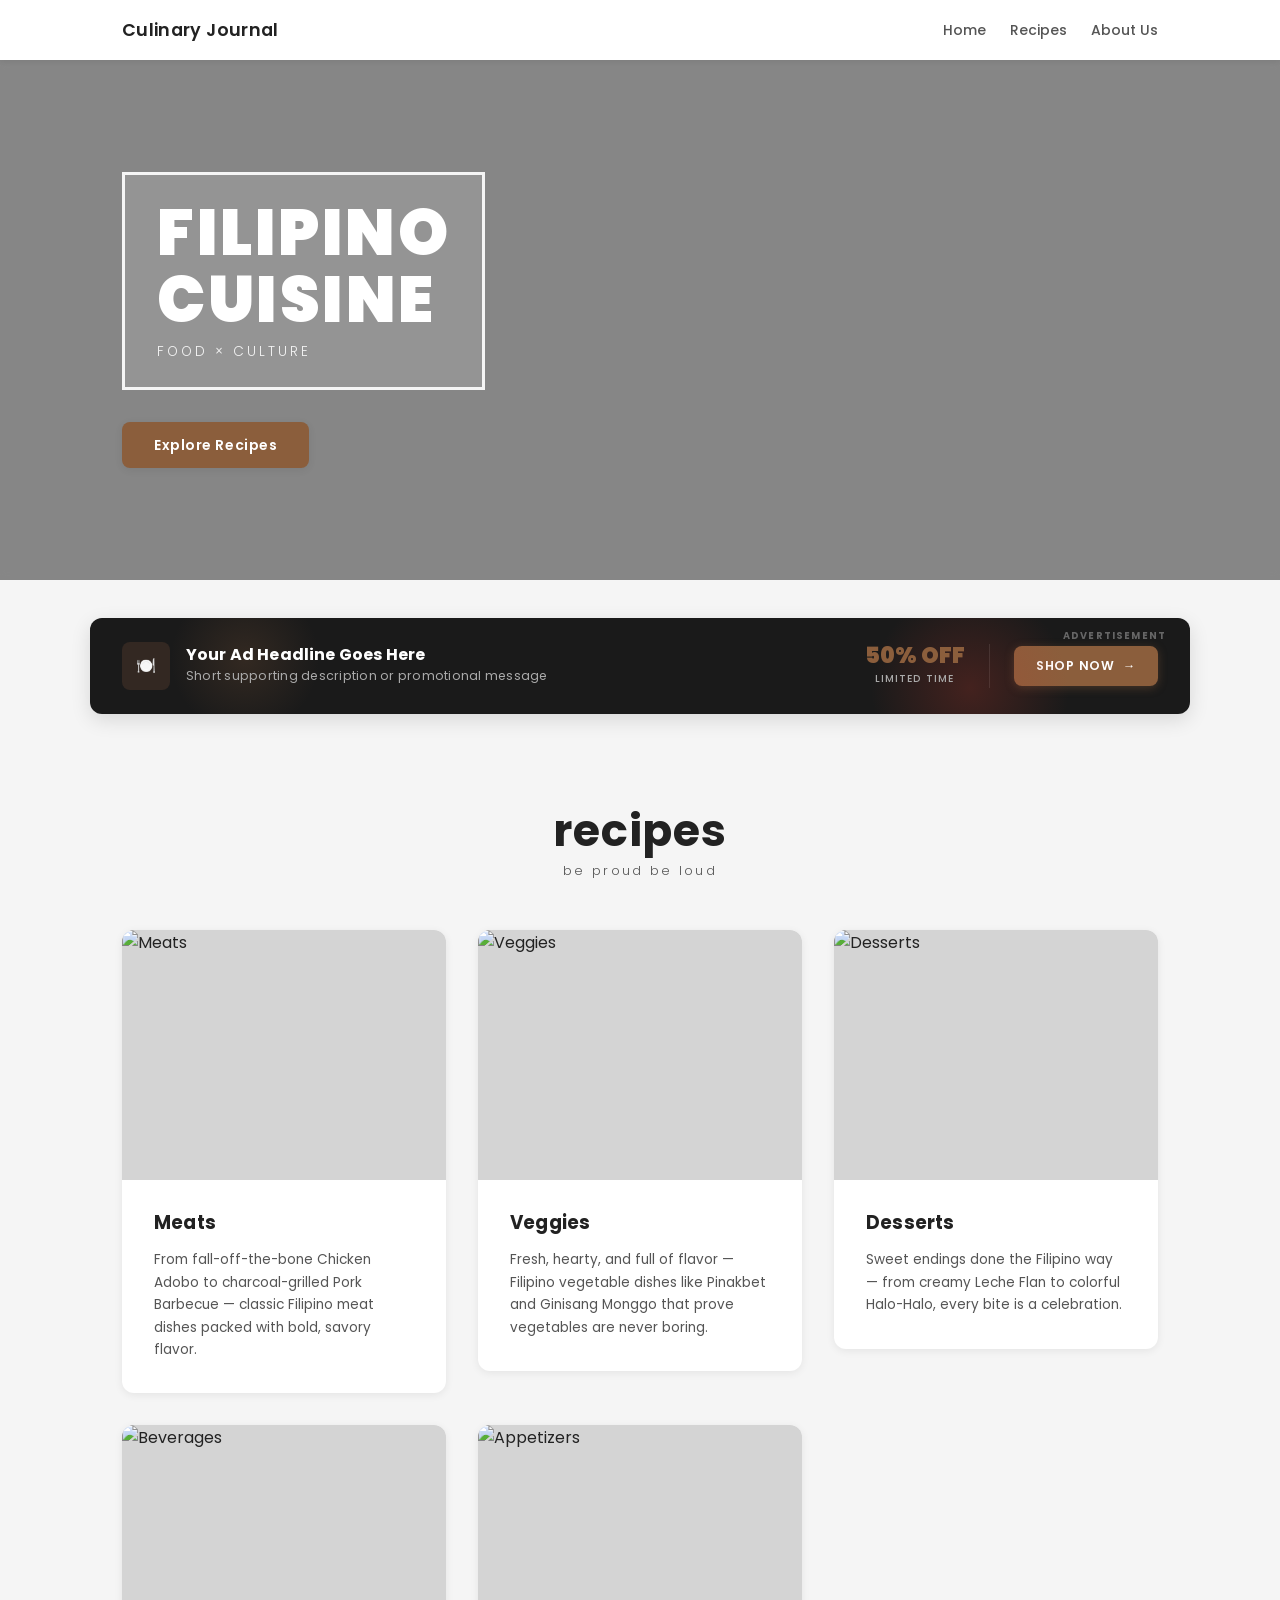
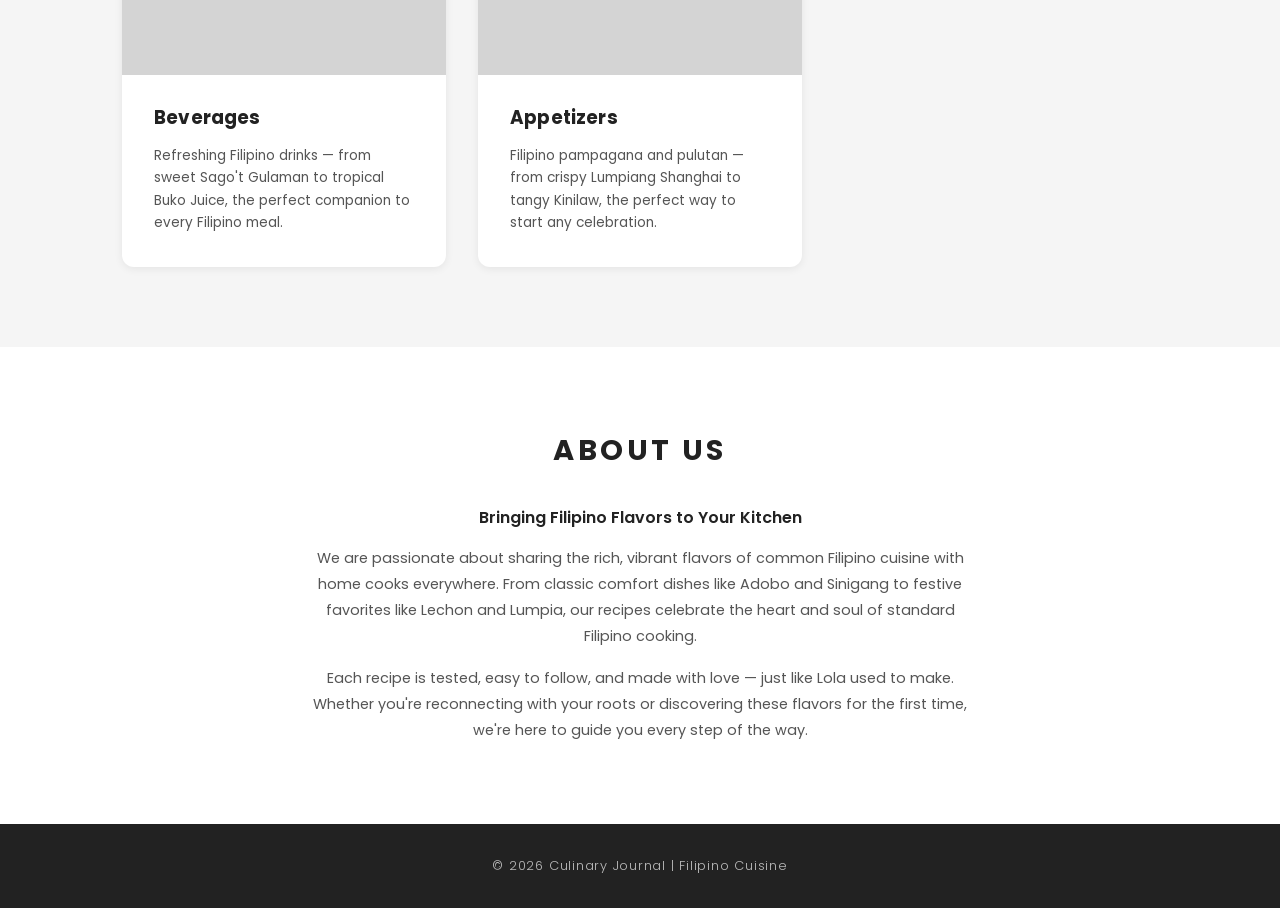
==== index.html @ 7a421aa6 "first commit" ====
<!DOCTYPE html>
<html lang="en">
<head>
    <meta charset="UTF-8">
    <meta name="viewport" content="width=device-width, initial-scale=1.0">
    <title>FilipinoCuisine.com</title>
    <link rel="preconnect" href="https://fonts.googleapis.com">
    <link rel="preconnect" href="https://fonts.gstatic.com" crossorigin>
    <link href="https://fonts.googleapis.com/css2?family=Poppins:ital,wght@0,300;0,400;0,500;0,600;0,700;0,900;1,300&display=swap" rel="stylesheet">
    <link rel="stylesheet" href="style.css">
</head>
<body>

    <header class="site-header">
        <nav class="nav-container">
            <a href="index.html" class="nav-logo">Culinary Journal</a>
            <ul class="nav-links">
                <li><a href="#hero" class="nav-link">Home</a></li>
                <li><a href="#recipes" class="nav-link">Recipes</a></li>
                <li><a href="#about" class="nav-link">About Us</a></li>
                
            </ul>
        </nav>
    </header>

    <main>

        <section class="hero" id="hero">
            <div class="hero-overlay"></div>
            <div class="hero-content">
                <div class="hero-title-box">
                    <h1 class="hero-title">FILIPINO<br>CUISINE</h1>
                    <p class="hero-subtitle">FOOD &times; CULTURE</p>
                </div>
                <a href="#recipes" class="hero-btn">Explore Recipes</a>
            </div>
        </section>
    <br>
        <!-- ══════════════════════════════════════════
             ADVERTISEMENT BANNER
             ══════════════════════════════════════════ -->
        <div class="ad-banner-wrapper">
    <div class="ad-banner">
        <span class="ad-label-top">ADVERTISEMENT</span>

        <div class="ad-content-area">
            <div class="ad-left">
                <div class="ad-icon-container">
                    <span class="ad-icon-img">🍽️</span>
                </div>
                <div class="ad-text-group">
                    <h4 class="ad-headline">Your Ad Headline Goes Here</h4>
                    <p class="ad-subtext">Short supporting description or promotional message</p>
                </div>
            </div>

            <div class="ad-promo-section">
                <div class="ad-promo-badge">
                    <span class="ad-promo-main">50% OFF</span>
                    <span class="ad-promo-sub">LIMITED TIME</span>
                </div>
                
                <div class="ad-vertical-divider"></div>
                
                <div class="ad-right">
                    <a href="#" class="ad-cta">SHOP NOW <span class="arrow">→</span></a>
                </div>
            </div>
        </div>
    </div>
</div>
       
        <!-- ══ END ADVERTISEMENT BANNER ══ -->

        <section class="recipes-section" id="recipes">
            <div class="section-container">
                <div class="section-header">
                    <h2 class="section-title">recipes</h2>
                    <p class="section-tagline">be proud be loud</p>
                </div>

                <div class="recipes-grid home-grid">

                    <a href="meats.html" class="recipe-link">
                        <article class="recipe-card">
                            <img src="adoboy.jpg" alt="Meats" class="card-image">
                            <div class="card-body">
                                <h3 class="card-title">Meats</h3>
                                <p class="card-description">From fall-off-the-bone Chicken Adobo to charcoal-grilled Pork Barbecue — classic Filipino meat dishes packed with bold, savory flavor.</p>
                            </div>
                        </article>
                    </a>

                    <a href="veggies.html" class="recipe-link">
                        <article class="recipe-card">
                            <img src="your-veggies-cover.jpg" alt="Veggies" class="card-image">
                            <div class="card-body">
                                <h3 class="card-title">Veggies</h3>
                                <p class="card-description">Fresh, hearty, and full of flavor — Filipino vegetable dishes like Pinakbet and Ginisang Monggo that prove vegetables are never boring.</p>
                            </div>
                        </article>
                    </a>

                    <a href="desserts.html" class="recipe-link">
                        <article class="recipe-card">
                            <img src="your-desserts-cover.jpg" alt="Desserts" class="card-image">
                            <div class="card-body">
                                <h3 class="card-title">Desserts</h3>
                                <p class="card-description">Sweet endings done the Filipino way — from creamy Leche Flan to colorful Halo-Halo, every bite is a celebration.</p>
                            </div>
                        </article>
                    </a>

                    <a href="beverages.html" class="recipe-link">
                        <article class="recipe-card">
                            <img src="your-beverages-cover.jpg" alt="Beverages" class="card-image">
                            <div class="card-body">
                                <h3 class="card-title">Beverages</h3>
                                <p class="card-description">Refreshing Filipino drinks — from sweet Sago't Gulaman to tropical Buko Juice, the perfect companion to every Filipino meal.</p>
                            </div>
                        </article>
                    </a>

                    <a href="appetizers.html" class="recipe-link">
                        <article class="recipe-card">
                            <img src="your-appetizers-cover.jpg" alt="Appetizers" class="card-image">
                            <div class="card-body">
                                <h3 class="card-title">Appetizers</h3>
                                <p class="card-description">Filipino pampagana and pulutan — from crispy Lumpiang Shanghai to tangy Kinilaw, the perfect way to start any celebration.</p>
                            </div>
                        </article>
                    </a>

                </div>
            </div>
        </section>

        <section class="about-section" id="about">
            <div class="section-container">
                <h2 class="about-title">ABOUT US</h2>
                <div class="about-body">
                    <p class="about-heading-text">Bringing Filipino Flavors to Your Kitchen</p>
                    <p class="about-text">We are passionate about sharing the rich, vibrant flavors of common Filipino cuisine with home cooks everywhere. From classic comfort dishes like Adobo and Sinigang to festive favorites like Lechon and Lumpia, our recipes celebrate the heart and soul of standard Filipino cooking.</p>
                    <p class="about-text">Each recipe is tested, easy to follow, and made with love — just like Lola used to make. Whether you're reconnecting with your roots or discovering these flavors for the first time, we're here to guide you every step of the way.</p>
                </div>
            </div>
        </section>

    </main>

    <footer class="site-footer">
        <p class="footer-text">&copy; 2026 Culinary Journal | Filipino Cuisine</p>
    </footer>

</body>
</html>
---- style.css ----
/* ============================================================
   FilipinoCuisine.com — style.css
   ============================================================ */

/* ── RESET & BASE ─────────────────────────────────────────── */
*,
*::before,
*::after {
    box-sizing: border-box;
    margin: 0;
    padding: 0;
}

html {
    scroll-behavior: smooth;
    font-size: 16px;
}

body {
    font-family: 'Poppins', sans-serif;
    background-color: #f5f5f5;
    color: #222222;
    line-height: 1.6;
    overflow-x: hidden;
}

a {
    text-decoration: none;
    color: inherit;
}

ul,
ol {
    list-style: none;
}

img {
    display: block;
    max-width: 100%;
}

/* ── CSS VARIABLES ────────────────────────────────────────── */
:root {
    --bg: #f5f5f5;
    --bg-white: #ffffff;
    --text: #222222;
    --text-muted: #555555;
    --accent: #8B5E3C;
    --accent-dark: #6e4a2d;
    --border-light: #e0e0e0;
    --shadow-sm: 0 2px 8px rgba(0, 0, 0, 0.07);
    --shadow-md: 0 6px 20px rgba(0, 0, 0, 0.12);
    --shadow-lg: 0 12px 32px rgba(0, 0, 0, 0.18);
    --radius-sm: 8px;
    --radius-md: 12px;
    --max-width: 1100px;
    --transition: 0.3s ease;
}

/* ── LAYOUT HELPERS ───────────────────────────────────────── */
.section-container {
    width: 100%;
    max-width: var(--max-width);
    margin: 0 auto;
    padding: 0 2rem;
}

/* ── HEADER / NAV ─────────────────────────────────────────── */
.site-header {
    position: sticky;
    top: 0;
    z-index: 100;
    background-color: var(--bg-white);
    box-shadow: 0 1px 6px rgba(0, 0, 0, 0.08);
}

.nav-container {
    max-width: var(--max-width);
    margin: 0 auto;
    padding: 1rem 2rem;
    display: flex;
    align-items: center;
    justify-content: space-between;
}

.nav-logo {
    font-size: 1.1rem;
    font-weight: 600;
    letter-spacing: 0.02em;
    color: var(--text);
    transition: color var(--transition);
    flex-shrink: 0;
}

.nav-logo:hover {
    color: var(--accent);
}

.nav-links {
    display: flex;
    align-items: center;
    gap: 1.5rem;
    list-style: none;
    flex-wrap: wrap;
}

.nav-link {
    font-size: 0.875rem;
    font-weight: 500;
    color: var(--text-muted);
    position: relative;
    padding-bottom: 3px;
    transition: color var(--transition);
}

.nav-link::after {
    content: '';
    position: absolute;
    bottom: 0;
    left: 0;
    width: 0;
    height: 2px;
    background-color: var(--accent);
    transition: width var(--transition);
}

.nav-link:hover {
    color: var(--accent);
}

.nav-link:hover::after {
    width: 100%;
}

/* ── HERO SECTION (homepage) ──────────────────────────────── */
.hero {
    position: relative;
    min-height: 520px;
    display: flex;
    align-items: center;
    justify-content: flex-start;
    background-image: url('bakbrowney.jpg');
    background-size: cover;
    background-position: center;
    background-repeat: no-repeat;
    overflow: hidden;
}

.hero-overlay {
    position: absolute;
    inset: 0;
    background: rgba(0, 0, 0, 0.45);
    backdrop-filter: blur(4px);
    -webkit-backdrop-filter: blur(4px);
}

.hero-content {
    position: relative;
    z-index: 1;
    max-width: var(--max-width);
    width: 100%;
    margin: 0 auto;
    padding: 4rem 2rem;
    display: flex;
    flex-direction: column;
    align-items: flex-start;
    gap: 2rem;
}

.hero-title-box {
    border: 3px solid rgba(255, 255, 255, 0.9);
    padding: 1.5rem 2rem;
    background-color: rgba(255, 255, 255, 0.12);
    backdrop-filter: blur(2px);
}

.hero-title {
    font-size: clamp(2.4rem, 6vw, 4rem);
    font-weight: 900;
    line-height: 1.05;
    letter-spacing: 0.04em;
    color: #ffffff;
    text-transform: uppercase;
}

.hero-subtitle {
    font-size: 0.85rem;
    font-weight: 300;
    letter-spacing: 0.22em;
    color: rgba(255, 255, 255, 0.88);
    text-transform: uppercase;
    margin-top: 0.5rem;
}

.hero-btn {
    display: inline-block;
    padding: 0.75rem 2rem;
    background-color: var(--accent);
    color: #ffffff;
    font-size: 0.875rem;
    font-weight: 600;
    letter-spacing: 0.04em;
    border-radius: var(--radius-sm);
    transition: background-color var(--transition), transform var(--transition), box-shadow var(--transition);
    box-shadow: var(--shadow-sm);
}

.hero-btn:hover {
    background-color: var(--accent-dark);
    transform: scale(1.04);
    box-shadow: var(--shadow-md);
}

/* ── HERO SECTION (category pages) ───────────────────────── */
.hero2 {
    position: relative;
    min-height: 380px;
    display: flex;
    align-items: center;
    justify-content: center;
    background-color: #4a3728;
    background-size: cover;
    background-position: center;
    background-repeat: no-repeat;
    overflow: hidden;
}

.hero-content2 {
    position: relative;
    z-index: 1;
    text-align: center;
    display: flex;
    flex-direction: column;
    align-items: center;
    gap: 1.5rem;
    padding: 3rem 2rem;
}

/* ── AD BANNER ────────────────────────────────────────────── */
/* ── REFINED AD BANNER ────────────────────────────────────── */
.ad-banner-wrapper {
    width: 100%;
    padding: 12px 2rem;
    display: flex;
    justify-content: center;
}

.ad-banner {
    width: 100%;
    max-width: var(--max-width);
    background: #1a1a1a; 
    border-radius: var(--radius-md);
    padding: 24px 32px;
    position: relative;
    overflow: hidden;
    box-shadow: var(--shadow-md);
}

.ad-label-top {
    position: absolute;
    top: 10px;
    right: 24px;
    font-size: 0.6rem;
    font-weight: 700;
    letter-spacing: 0.12em;
    color: #666;
    text-transform: uppercase;
}

.ad-content-area {
    display: flex;
    align-items: center;
    justify-content: space-between;
    gap: 20px;
}

.ad-left {
    display: flex;
    align-items: center;
    gap: 16px;
    z-index: 1;
}

.ad-icon-container {
    background-color: #332822; 
    width: 48px;
    height: 48px;
    display: flex;
    align-items: center;
    justify-content: center;
    border-radius: 8px;
    flex-shrink: 0;
}

.ad-text-group {
    display: flex;
    flex-direction: column;
}

.ad-headline {
    font-size: 1rem;
    font-weight: 700;
    color: #ffffff;
}

.ad-subtext {
    font-size: 0.78rem;
    color: #aaaaaa;
}

.ad-promo-section {
    display: flex;
    align-items: center;
    gap: 24px;
    margin-left: auto;
}

.ad-promo-badge {
    text-align: center;
}

.ad-promo-main {
    display: block;
    font-size: 1.6rem;
    font-weight: 800;
    color: #a67c52; 
    line-height: 1;
}

.ad-promo-sub {
    display: block;
    font-size: 0.65rem;
    font-weight: 600;
    color: #888;
    letter-spacing: 0.05em;
    margin-top: 4px;
}

.ad-vertical-divider {
    width: 1px;
    height: 44px;
    background-color: #333;
}

.ad-cta {
    background-color: var(--accent);
    color: #ffffff;
    font-size: 0.8rem;
    font-weight: 700;
    padding: 12px 24px;
    border-radius: var(--radius-sm);
    white-space: nowrap;
    transition: var(--transition);
}

.ad-cta:hover {
    background-color: var(--accent-dark);
    transform: translateY(-2px);
}

/* Add this to your Media Queries at the bottom of your file */
@media (max-width: 768px) {
    .ad-content-area {
        flex-direction: column;
        text-align: center;
    }
    .ad-promo-section {
        margin: 15px 0 5px;
        width: 100%;
        justify-content: center;
    }
    .ad-vertical-divider { display: none; }
}
/* Decorative glow accents */
.ad-banner::before {
    content: '';
    position: absolute;
    top: -30px;
    right: 120px;
    width: 200px;
    height: 200px;
    background: radial-gradient(circle, rgba(192, 57, 43, 0.25) 0%, transparent 70%);
    pointer-events: none;
}

.ad-banner::after {
    content: '';
    position: absolute;
    bottom: -20px;
    left: 80px;
    width: 150px;
    height: 150px;
    background: radial-gradient(circle, rgba(139, 94, 60, 0.22) 0%, transparent 70%);
    pointer-events: none;
}

.ad-label {
    font-family: 'Poppins', sans-serif;
    font-size: 0.6rem;
    font-weight: 600;
    letter-spacing: 0.14em;
    text-transform: uppercase;
    color: #888;
    position: absolute;
    top: 6px;
    right: 12px;
}

.ad-left {
    display: flex;
    align-items: center;
    gap: 16px;
    z-index: 1;
}

.ad-icon {
    font-size: 2.2rem;
    line-height: 1;
    filter: drop-shadow(0 2px 6px rgba(0, 0, 0, 0.3));
}

.ad-text-group {
    display: flex;
    flex-direction: column;
    gap: 2px;
}

.ad-headline {
    font-family: 'Poppins', sans-serif;
    font-size: 1rem;
    font-weight: 700;
    color: #ffffff;
    letter-spacing: 0.01em;
    line-height: 1.2;
}

.ad-subtext {
    font-family: 'Poppins', sans-serif;
    font-size: 0.78rem;
    font-weight: 400;
    color: #aaaaaa;
    letter-spacing: 0.02em;
}

.ad-cta {
    z-index: 1;
    display: inline-flex;
    align-items: center;
    gap: 8px;
    background-color: var(--accent);
    color: #ffffff;
    font-family: 'Poppins', sans-serif;
    font-size: 0.78rem;
    font-weight: 600;
    letter-spacing: 0.06em;
    text-transform: uppercase;
    text-decoration: none;
    padding: 10px 22px;
    border-radius: var(--radius-sm);
    white-space: nowrap;
    transition: background-color var(--transition), transform var(--transition);
    box-shadow: 0 2px 10px rgba(139, 94, 60, 0.4);
}

.ad-cta:hover {
    background-color: var(--accent-dark);
    transform: translateY(-1px);
}



.ad-promo-badge {
    z-index: 1;
    display: flex;
    flex-direction: column;
    align-items: center;
}

.ad-promo-main {
    font-family: 'Poppins', sans-serif;
    font-size: 1.4rem;
    font-weight: 900;
    color: var(--accent);
    line-height: 1;
}

.ad-promo-sub {
    font-family: 'Poppins', sans-serif;
    font-size: 0.65rem;
    font-weight: 500;
    color: #aaa;
    letter-spacing: 0.1em;
    text-transform: uppercase;
}

/* ── RECIPES SECTION ──────────────────────────────────────── */
.recipes-section {
    padding: 5rem 0;
    background-color: var(--bg);
}

.section-header {
    text-align: center;
    margin-bottom: 3rem;
}

.section-title {
    font-size: clamp(2rem, 4vw, 2.8rem);
    font-weight: 700;
    letter-spacing: 0.02em;
    color: var(--text);
    line-height: 1.1;
}

.section-tagline {
    font-size: 0.8rem;
    font-weight: 300;
    letter-spacing: 0.18em;
    text-transform: lowercase;
    color: var(--text-muted);
    margin-top: 0.4rem;
}

/* ── RECIPES GRID ─────────────────────────────────────────── */
.recipes-grid {
    display: grid;
    grid-template-columns: repeat(3, 1fr);
    gap: 2rem;
}

.home-grid {
    grid-template-columns: repeat(3, 1fr);
}

/* ── RECIPE CARD ──────────────────────────────────────────── */
.recipe-link {
    text-decoration: none;
    color: inherit;
    display: block;
}

.recipe-card {
    background-color: var(--bg-white);
    border-radius: var(--radius-md);
    box-shadow: var(--shadow-sm);
    overflow: hidden;
    transition: transform var(--transition), box-shadow var(--transition);
    display: flex;
    flex-direction: column;
}

.recipe-card:hover {
    transform: translateY(-5px);
    box-shadow: var(--shadow-lg);
}

.recipe-card:active {
    transform: scale(0.97);
}

.card-image {
    width: 100%;
    height: 250px;
    object-fit: cover;
    background-color: #d4d4d4;
}

.card-image[src=""],
.card-image:not([src]) {
    background-color: #d4d4d4;
}

.card-body {
    padding: 1.75rem 2rem 2rem;
    display: flex;
    flex-direction: column;
    gap: 0.75rem;
    flex: 1;
}

.card-title {
    font-size: 1.15rem;
    font-weight: 700;
    color: var(--text);
    letter-spacing: 0.01em;
}

.card-description {
    font-size: 0.85rem;
    color: var(--text-muted);
    line-height: 1.65;
}

.card-details {
    display: flex;
    gap: 1rem;
    padding: 0.75rem 0;
    border-top: 1px solid var(--border-light);
    border-bottom: 1px solid var(--border-light);
    flex-wrap: wrap;
}

.detail-item {
    display: flex;
    flex-direction: column;
    gap: 0.1rem;
}

.detail-label {
    font-size: 0.65rem;
    font-weight: 600;
    text-transform: uppercase;
    letter-spacing: 0.1em;
    color: var(--accent);
}

.detail-value {
    font-size: 0.8rem;
    font-weight: 500;
    color: var(--text);
}

.list-heading {
    font-size: 0.75rem;
    font-weight: 700;
    text-transform: uppercase;
    letter-spacing: 0.1em;
    color: var(--accent);
    margin-top: 0.5rem;
}

.ingredient-list {
    list-style: disc;
    padding-left: 1.2rem;
    display: flex;
    flex-direction: column;
    gap: 0.25rem;
}

.ingredient-list li {
    font-size: 0.82rem;
    color: var(--text-muted);
    line-height: 1.5;
}

.steps-list {
    list-style: decimal;
    padding-left: 1.2rem;
    display: flex;
    flex-direction: column;
    gap: 0.4rem;
}

.steps-list li {
    font-size: 0.82rem;
    color: var(--text-muted);
    line-height: 1.6;
    padding-left: 0.3rem;
}

/* ── PLACEHOLDER / EMPTY STATE ────────────────────────────── */
.placeholder-text {
    font-size: 0.8rem;
    color: #aaaaaa;
    font-style: italic;
}

/* ── YOUTUBE EMBED ────────────────────────────────────────── */
.video-wrapper {
    position: relative;
    padding-bottom: 56.25%;
    height: 0;
    overflow: hidden;
    border-radius: var(--radius-sm);
    background-color: #000;
    margin-top: 0.5rem;
}

.video-wrapper iframe {
    position: absolute;
    top: 0;
    left: 0;
    width: 100%;
    height: 100%;
    border: 0;
}

.video-placeholder {
    width: 100%;
    aspect-ratio: 16/9;
    background-color: #e8e8e8;
    border-radius: var(--radius-sm);
    display: flex;
    align-items: center;
    justify-content: center;
    flex-direction: column;
    gap: 0.4rem;
    color: #aaaaaa;
    font-size: 0.78rem;
    font-style: italic;
    margin-top: 0.5rem;
}

.video-placeholder svg {
    opacity: 0.4;
}

/* ── PRINT / PDF BUTTONS ──────────────────────────────────── */
.recipe-actions {
    margin-top: 1rem;
    display: flex;
    gap: 0.6rem;
    flex-wrap: wrap;
    padding-top: 1rem;
    border-top: 1px solid var(--border-light);
}

.print-btn,
.pdf-btn {
    padding: 0.5rem 1.1rem;
    border: none;
    border-radius: var(--radius-sm);
    cursor: pointer;
    font-size: 0.8rem;
    font-weight: 600;
    font-family: 'Poppins', sans-serif;
    letter-spacing: 0.03em;
    transition: background-color var(--transition), transform var(--transition);
    display: inline-flex;
    align-items: center;
    gap: 0.4rem;
}

.print-btn {
    background-color: var(--accent);
    color: white;
}

.print-btn:hover {
    background-color: var(--accent-dark);
    transform: scale(1.03);
}

.pdf-btn {
    background-color: #3a3a3a;
    color: white;
}

.pdf-btn:hover {
    background-color: #111111;
    transform: scale(1.03);
}

/* ── ABOUT SECTION ────────────────────────────────────────── */
.about-section {
    padding: 5rem 0;
    background-color: var(--bg-white);
}

.about-title {
    font-size: clamp(1.4rem, 3vw, 1.8rem);
    font-weight: 700;
    letter-spacing: 0.12em;
    text-align: center;
    text-transform: uppercase;
    color: var(--text);
    margin-bottom: 2rem;
}

.about-body {
    max-width: 680px;
    margin: 0 auto;
    text-align: center;
    display: flex;
    flex-direction: column;
    gap: 1rem;
}

.about-heading-text {
    font-size: 1rem;
    font-weight: 600;
    color: var(--text);
}

.about-text {
    font-size: 0.9rem;
    color: var(--text-muted);
    line-height: 1.8;
}

/* ── FOOTER ───────────────────────────────────────────────── */
.site-footer {
    background-color: #222222;
    padding: 2rem 1rem;
    text-align: center;
}

.footer-text {
    font-size: 0.8rem;
    font-weight: 300;
    letter-spacing: 0.06em;
    color: rgba(255, 255, 255, 0.7);
}

/* ============================================================
   RESPONSIVE — TABLET  (max 900px)
   ============================================================ */
@media (max-width: 900px) {
    .recipes-grid {
        grid-template-columns: repeat(2, 1fr);
        gap: 1.5rem;
    }
    .hero { min-height: 420px; }
    .hero-content { padding: 3rem 1.5rem; }
    .card-body { padding: 1.5rem; }
    .recipes-section,
    .about-section { padding: 4rem 0; }
    .nav-links { gap: 1rem; }
    .ad-banner { padding: 16px 24px; }
    .ad-headline { font-size: 0.92rem; }
}

/* ============================================================
   RESPONSIVE — MOBILE  (max 600px)
   ============================================================ */
@media (max-width: 600px) {
    .nav-container {
        flex-direction: column;
        align-items: center;
        gap: 0.75rem;
        padding: 1rem;
    }
    .nav-links {
        flex-direction: row;
        flex-wrap: wrap;
        gap: 0.6rem;
        justify-content: center;
    }
    .hero { min-height: 380px; }
    .hero-content {
        padding: 2.5rem 1.25rem;
        align-items: center;
        text-align: center;
    }
    .hero-title-box {
        width: 100%;
        text-align: center;
    }
    .hero-btn {
        width: 100%;
        text-align: center;
    }
    .recipes-grid {
        grid-template-columns: 1fr;
        gap: 1.5rem;
    }
    .section-container { padding: 0 1.25rem; }
    .recipes-section,
    .about-section { padding: 3rem 0; }
    .section-title { font-size: 2rem; }
    .card-image { height: 200px; }
    .card-body { padding: 1.25rem; }
    .about-body {
        text-align: center;
        padding: 0 0.5rem;
    }
    /* Ad banner mobile */
    .ad-banner-wrapper { padding: 10px 1rem; }
    .ad-banner { padding: 14px 18px; min-height: unset; }
    .ad-divider,
    .ad-promo-badge { display: none; }
    .ad-headline { font-size: 0.85rem; }
    .ad-subtext { font-size: 0.72rem; }
    .ad-icon { font-size: 1.6rem; }
}

/* ============================================================
   PRINT STYLES
   ============================================================ */
@media print {
    body * { visibility: hidden; }
    .printing-card,
    .printing-card * { visibility: visible; }
    .printing-card {
        position: fixed;
        top: 0;
        left: 0;
        width: 100%;
        padding: 2rem;
        box-shadow: none;
        border-radius: 0;
    }
    .recipe-actions,
    .video-wrapper,
    .video-placeholder { display: none !important; }
    .card-image {
        max-height: 300px;
        width: auto;
        object-fit: contain;
    }
}
/* -- Meats Page Styles -- */
.hero2 { background-image: url('your-meats-hero.jpg'); }

/* -- Category Navigation Bar -- */
.category-nav {
    position: sticky;
    top: 0;
    z-index: 100;
    background: #fff;
    border-bottom: 2px solid #f0f0f0;
    display: flex;
    justify-content: center;
    gap: 0;
    box-shadow: 0 2px 12px rgba(0,0,0,0.07);
}
.cat-nav-link {
    display: flex;
    align-items: center;
    gap: 8px;
    padding: 14px 28px;
    font-family: 'Poppins', sans-serif;
    font-size: 0.85rem;
    font-weight: 600;
    letter-spacing: 0.08em;
    text-transform: uppercase;
    text-decoration: none;
    color: #555;
    border-bottom: 3px solid transparent;
    transition: color 0.2s, border-color 0.2s, background 0.2s;
}
.cat-nav-link:hover {
    background: #fafafa;
}
.cat-nav-link.chicken:hover, .cat-nav-link.chicken.active { color: #c0392b; border-bottom-color: #c0392b; }
.cat-nav-link.pork:hover,    .cat-nav-link.pork.active    { color: #e67e22; border-bottom-color: #e67e22; }
.cat-nav-link.beef:hover,    .cat-nav-link.beef.active    { color: #7b5c3e; border-bottom-color: #7b5c3e; }
.cat-nav-link.seafood:hover, .cat-nav-link.seafood.active { color: #1a6fa0; border-bottom-color: #1a6fa0; }
.cat-nav-link .icon { font-size: 1.1rem; }

/* -- Category Sections -- */
.meat-category-section {
    padding: 60px 0 20px;
}
.meat-category-section + .meat-category-section {
    border-top: 3px solid #f0f0f0;
}

/* Category headers with accent stripe */
.category-header {
    display: flex;
    align-items: center;
    gap: 18px;
    margin-bottom: 36px;
}
.category-accent {
    width: 6px;
    height: 52px;
    border-radius: 4px;
    flex-shrink: 0;
}
.category-label {
    font-family: 'Poppins', sans-serif;
    font-size: 0.72rem;
    font-weight: 700;
    letter-spacing: 0.18em;
    text-transform: uppercase;
    margin-bottom: 2px;
}
.category-title-main {
    font-family: 'Poppins', sans-serif;
    font-size: 2rem;
    font-weight: 700;
    line-height: 1;
    margin: 0;
}
.category-count {
    margin-left: auto;
    font-family: 'Poppins', sans-serif;
    font-size: 0.78rem;
    font-weight: 500;
    color: #aaa;
    letter-spacing: 0.06em;
}

/* Per-category color theming */
#chicken .category-accent  { background: #c0392b; }
#chicken .category-label   { color: #c0392b; }
#chicken .category-title-main { color: #2c1a17; }

#pork .category-accent     { background: #e67e22; }
#pork .category-label      { color: #e67e22; }
#pork .category-title-main { color: #2c1f10; }

#beef .category-accent     { background: #7b5c3e; }
#beef .category-label      { color: #7b5c3e; }
#beef .category-title-main { color: #2c1f10; }

#seafood .category-accent  { background: #1a6fa0; }
#seafood .category-label   { color: #1a6fa0; }
#seafood .category-title-main { color: #0d1e2a; }

/* Divider line after header */
.category-divider {
    border: none;
    height: 1.5px;
    margin-bottom: 36px;
    opacity: 0.18;
}
#chicken .category-divider { background: #c0392b; }
#pork    .category-divider { background: #e67e22; }
#beef    .category-divider { background: #7b5c3e; }
#seafood .category-divider { background: #1a6fa0; }
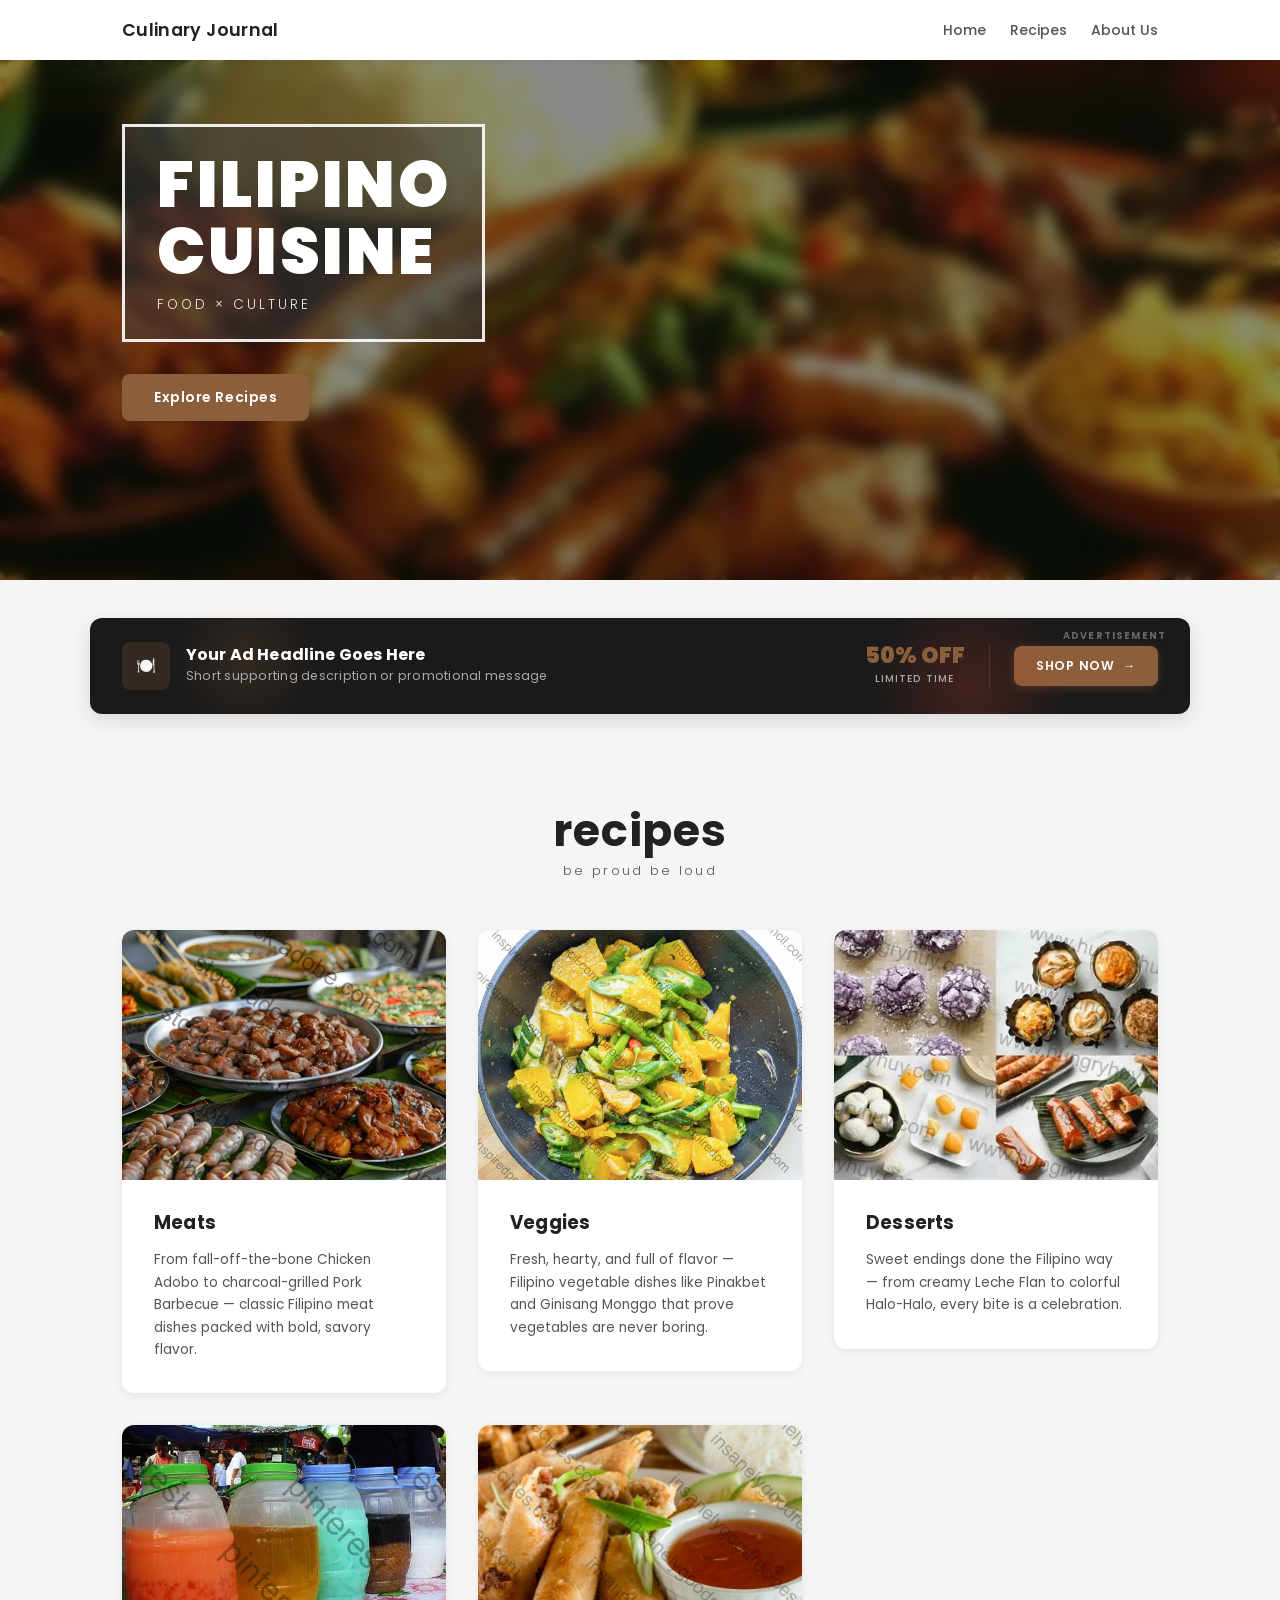
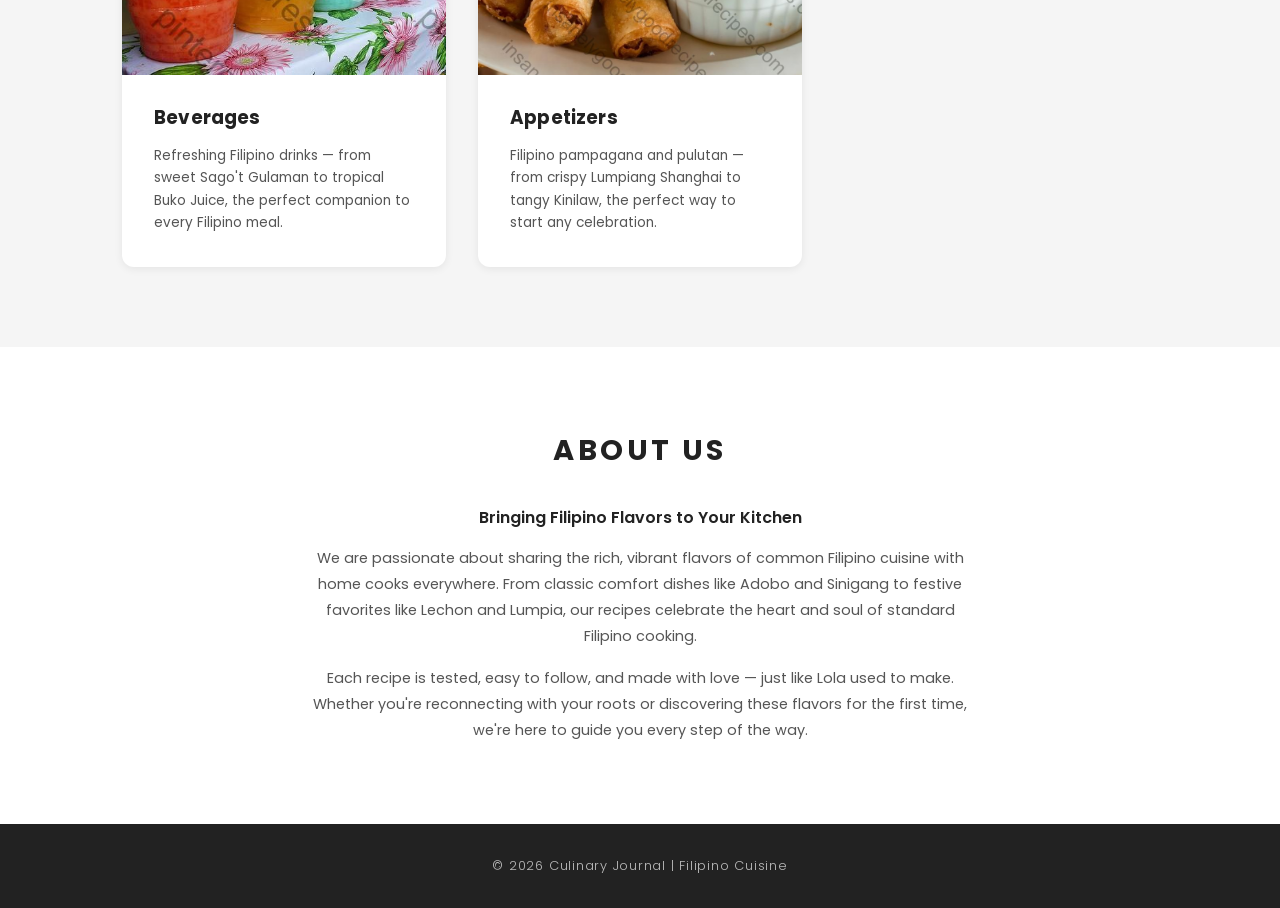
==== commit 97036395: "putting some images" ====
--- a/index.html
+++ b/index.html
@@ -25,8 +25,8 @@
 
     <main>
 
-        <section class="hero" id="hero">
-            <div class="hero-overlay"></div>
+        <section class="hero" id="hero ">
+            <div class="hero-overlay">
             <div class="hero-content">
                 <div class="hero-title-box">
                     <h1 class="hero-title">FILIPINO<br>CUISINE</h1>
@@ -83,7 +83,7 @@
 
                     <a href="meats.html" class="recipe-link">
                         <article class="recipe-card">
-                            <img src="adoboy.jpg" alt="Meats" class="card-image">
+                            <img src="image-index/meat.jpg" alt="Meats" class="card-image">
                             <div class="card-body">
                                 <h3 class="card-title">Meats</h3>
                                 <p class="card-description">From fall-off-the-bone Chicken Adobo to charcoal-grilled Pork Barbecue — classic Filipino meat dishes packed with bold, savory flavor.</p>
@@ -93,7 +93,7 @@
 
                     <a href="veggies.html" class="recipe-link">
                         <article class="recipe-card">
-                            <img src="your-veggies-cover.jpg" alt="Veggies" class="card-image">
+                            <img src="image-index/vegetable.jpg" alt="Veggies" class="card-image">
                             <div class="card-body">
                                 <h3 class="card-title">Veggies</h3>
                                 <p class="card-description">Fresh, hearty, and full of flavor — Filipino vegetable dishes like Pinakbet and Ginisang Monggo that prove vegetables are never boring.</p>
@@ -103,7 +103,7 @@
 
                     <a href="desserts.html" class="recipe-link">
                         <article class="recipe-card">
-                            <img src="your-desserts-cover.jpg" alt="Desserts" class="card-image">
+                            <img src="image-index/dessert.webp" alt="Desserts" class="card-image">
                             <div class="card-body">
                                 <h3 class="card-title">Desserts</h3>
                                 <p class="card-description">Sweet endings done the Filipino way — from creamy Leche Flan to colorful Halo-Halo, every bite is a celebration.</p>
@@ -113,7 +113,7 @@
 
                     <a href="beverages.html" class="recipe-link">
                         <article class="recipe-card">
-                            <img src="your-beverages-cover.jpg" alt="Beverages" class="card-image">
+                            <img src="image-index/beverages.jpg" alt="Beverages" class="card-image">
                             <div class="card-body">
                                 <h3 class="card-title">Beverages</h3>
                                 <p class="card-description">Refreshing Filipino drinks — from sweet Sago't Gulaman to tropical Buko Juice, the perfect companion to every Filipino meal.</p>
@@ -123,7 +123,7 @@
 
                     <a href="appetizers.html" class="recipe-link">
                         <article class="recipe-card">
-                            <img src="your-appetizers-cover.jpg" alt="Appetizers" class="card-image">
+                            <img src="image-index/appetizer.jpg" alt="Appetizers" class="card-image">
                             <div class="card-body">
                                 <h3 class="card-title">Appetizers</h3>
                                 <p class="card-description">Filipino pampagana and pulutan — from crispy Lumpiang Shanghai to tangy Kinilaw, the perfect way to start any celebration.</p>
--- a/style.css
+++ b/style.css
@@ -139,7 +139,7 @@
     display: flex;
     align-items: center;
     justify-content: flex-start;
-    background-image: url('bakbrowney.jpg');
+    background-image: url("image-index/bakbrowney.jpg");
     background-size: cover;
     background-position: center;
     background-repeat: no-repeat;
@@ -150,7 +150,7 @@
     position: absolute;
     inset: 0;
     background: rgba(0, 0, 0, 0.45);
-    backdrop-filter: blur(4px);
+    backdrop-filter: blur(8px);
     -webkit-backdrop-filter: blur(4px);
 }
 
@@ -667,14 +667,7 @@
 
 /* ── YOUTUBE EMBED ────────────────────────────────────────── */
 .video-wrapper {
-    position: relative;
-    padding-bottom: 56.25%;
-    height: 0;
-    overflow: hidden;
-    border-radius: var(--radius-sm);
-    background-color: #000;
-    margin-top: 0.5rem;
-}
+    position: relative;}
 
 .video-wrapper iframe {
     position: absolute;
